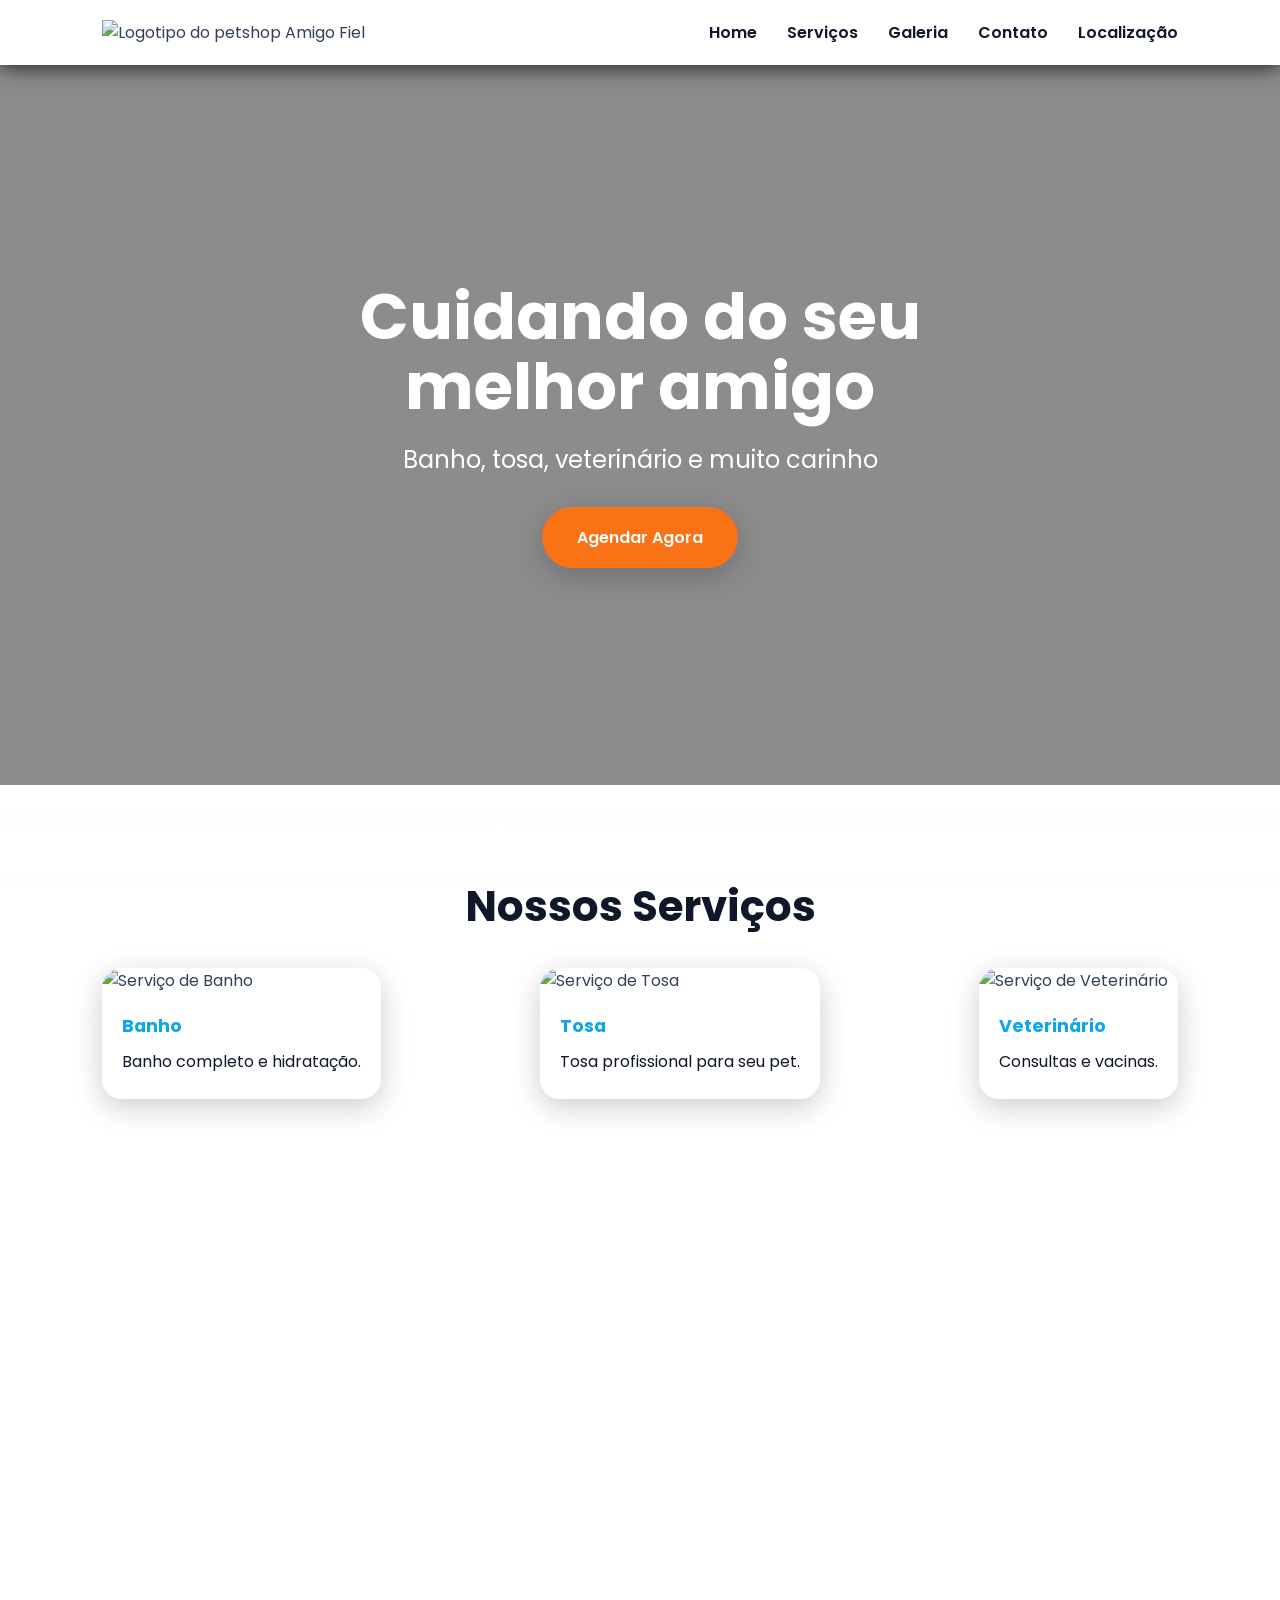
==== index.html @ 0061f2ec "atividade veterinário" ====
<!doctype html>
<html lang="pt-BR">
  <head>
    <meta charset="UTF-8" />
    <meta name="viewport" content="width=device-width, initial-scale=1.0" />
    <title>PetShop Amigo Fiel</title>

    <link rel="preconnect" href="https://fonts.googleapis.com" />
    <link rel="preconnect" href="https://fonts.gstatic.com" crossorigin />

    <link
      href="https://fonts.googleapis.com/css2?family=Poppins:wght@300;400;600;700&display=swap"
      rel="stylesheet"
    />

    <link rel="stylesheet" href="css/style.css" />
  </head>

  <body>
    <!-- HEADER -->
    <header>
      <div class="logo">
        <img src="img/logo-transparente.png" 
        alt="Logotipo do petshop Amigo Fiel"
        width="100"
        />
      </div>

      <button id="menu-btn">☰</button>

      <nav id="menu">
        <a href="#home">Home</a>
        <a href="#servicos">Serviços</a>
        <a href="#galeria">Galeria</a>
        <a href="#contato">Contato</a>
        <a href="#localizacao">Localização</a>
      </nav>

    </header>

    <!-- HERO -->
    <section id="home" class="hero">
      <div class="hero-content">
        <h1>Cuidando do seu melhor amigo</h1>
        <p>Banho, tosa, veterinário e muito carinho</p>
        <a href="#contato" class="btn">Agendar Agora</a>
      </div>
    </section>

    <!-- SERVIÇOS -->
    <section id="servicos" class="container">
      <h2>Nossos Serviços</h2>

      <div class="cards">
        <div class="card">
          <img src="img/banho.png" alt="Serviço de Banho"/>
          <h3>Banho</h3>
          <p>Banho completo e hidratação.</p>
        </div>
        
        <div class="card">
          <img src="img/tosa.png" alt="Serviço de Tosa"/>
          <h3>Tosa</h3>
          <p>Tosa profissional para seu pet.</p>
        </div>
        
        <div class="card">
          <img src="img/veterinario.png" alt="Serviço de Veterinário"/>
          <h3>Veterinário</h3>
          <p>Consultas e vacinas.</p>
        </div>
      </div>
    </section>

    <!-- GALERIA -->
    <section id="galeria" class="container"></section>

    <!-- CONTATO -->
    <section id="contato" class="container"></section>

    <!-- MAPA -->
    <section id="localizacao" class="container"></section>

    <!-- FOOTER -->
    <footer></footer>

    <script src="js/script.js"></script>
  </body>
</html>
---- css/style.css ----
:root {
  --primaria: #0ea5e9;
  --secundaria: #f97316;
  --escuro: #0f172a;
  --claro: #ffffff;
  --texto: #334155;
  --sombra: 0 8px 30px rgba(0, 0, 0, 0.2);
  --radius: 20px;
}

* {
  margin: 0;
  padding: 0;
  box-sizing: border-box;
  font-family: "Poppins", sans-serif;
}

body {
  color: var(--texto);
  background: linear-gradient(rgba(255, 255, 255, 0.85), rgba(255, 255, 255, 0.91)),
  url("../img/fundo.png");
  background-attachment: fixed;
  background-size: 500px
}

/* HEADER */
header{
  position: sticky;
  top: 0;
  z-index: 9999;

  display: flex;
  justify-content: space-between;
  align-items: center;
  padding: 20px 8%;
  background: rgba(255, 255, 255, 0.75);
  backdrop-filter: blur(20px);
  box-shadow: 0 2px 20px rgba(0, 0, 0, 0.8)
}
.logo{}

nav {
  display: flex;
  gap: 30px;
}

nav a{
  text-decoration: none;
  color: var(--escuro);
  font-weight: 600;
  transition: 0.3s;
}
nav a:hover{
   color: var(--secundaria);
}

#menu-btn{
  display: none;
  font-size: 34px;
  border: none;
  background: none;
  cursor: pointer;
  color: var(--primaria);
}

/* HERO */
.hero{
  min-height: 80dvh;
  background: linear-gradient(rgba(0, 0, 0, 0.45), rgba(0, 0, 0, 0.45)),
  url("../img/banner.png");
  background-size: cover;
  background-position: center;
  display: flex;
  align-items: center;
  justify-content: center;
  padding: 40px;
  color: var(--claro);
}

.hero-content {
  max-width: 800px;
  text-align: center;
}

.hero-content h1 {
  font-size: 64px;
  margin-bottom: 20px;
  line-height: 1.1;
}

.hero-content p {
  font-size: 24px;
  margin-bottom: 30px;
}

.btn{
  display: inline-block;
  background: var(--secundaria);
  padding: 18px 35px;
  border-radius: 50px;
  text-decoration: none;
  color: var(--claro);
  font-weight: 600;
  transition: 0.3s;
  box-shadow: var(--sombra);
}
.btn:hover {
  transform: scale(1.1);
}

/* CONTAINER */
.container{
  padding: 90px 8%;
}
.container h2{
  text-align: center;
  font-size: 42px;
  margin-bottom: 30px;
  color: var(--escuro);
}

/* CARDS */
.cards{
  display: flex;
  justify-content: space-between;
  flex-wrap:wrap;
  gap: 35px;
}

.card{
  background: rgba(255, 255, 255, 0.8);
  border-radius: var(--radius);
  box-shadow: var(--sombra);
  overflow: hidden;
  backdrop-filter: blur(20px);
  -webkit-backdrop-filter: blur(20px);
  transform: 0.4s;
}
.card:hover {
  transform: translateY(-12px);
}

.card img {
  width: 100%;
  height: 280px;
  object-fit: cover;
}

.card h3{
   padding: 20px 20px 10px;
   color: var(--primaria);
   font-size: 1.1rem;
}

.card p {
   padding: 0 20px 25px;
   color: var(--escuro);
}
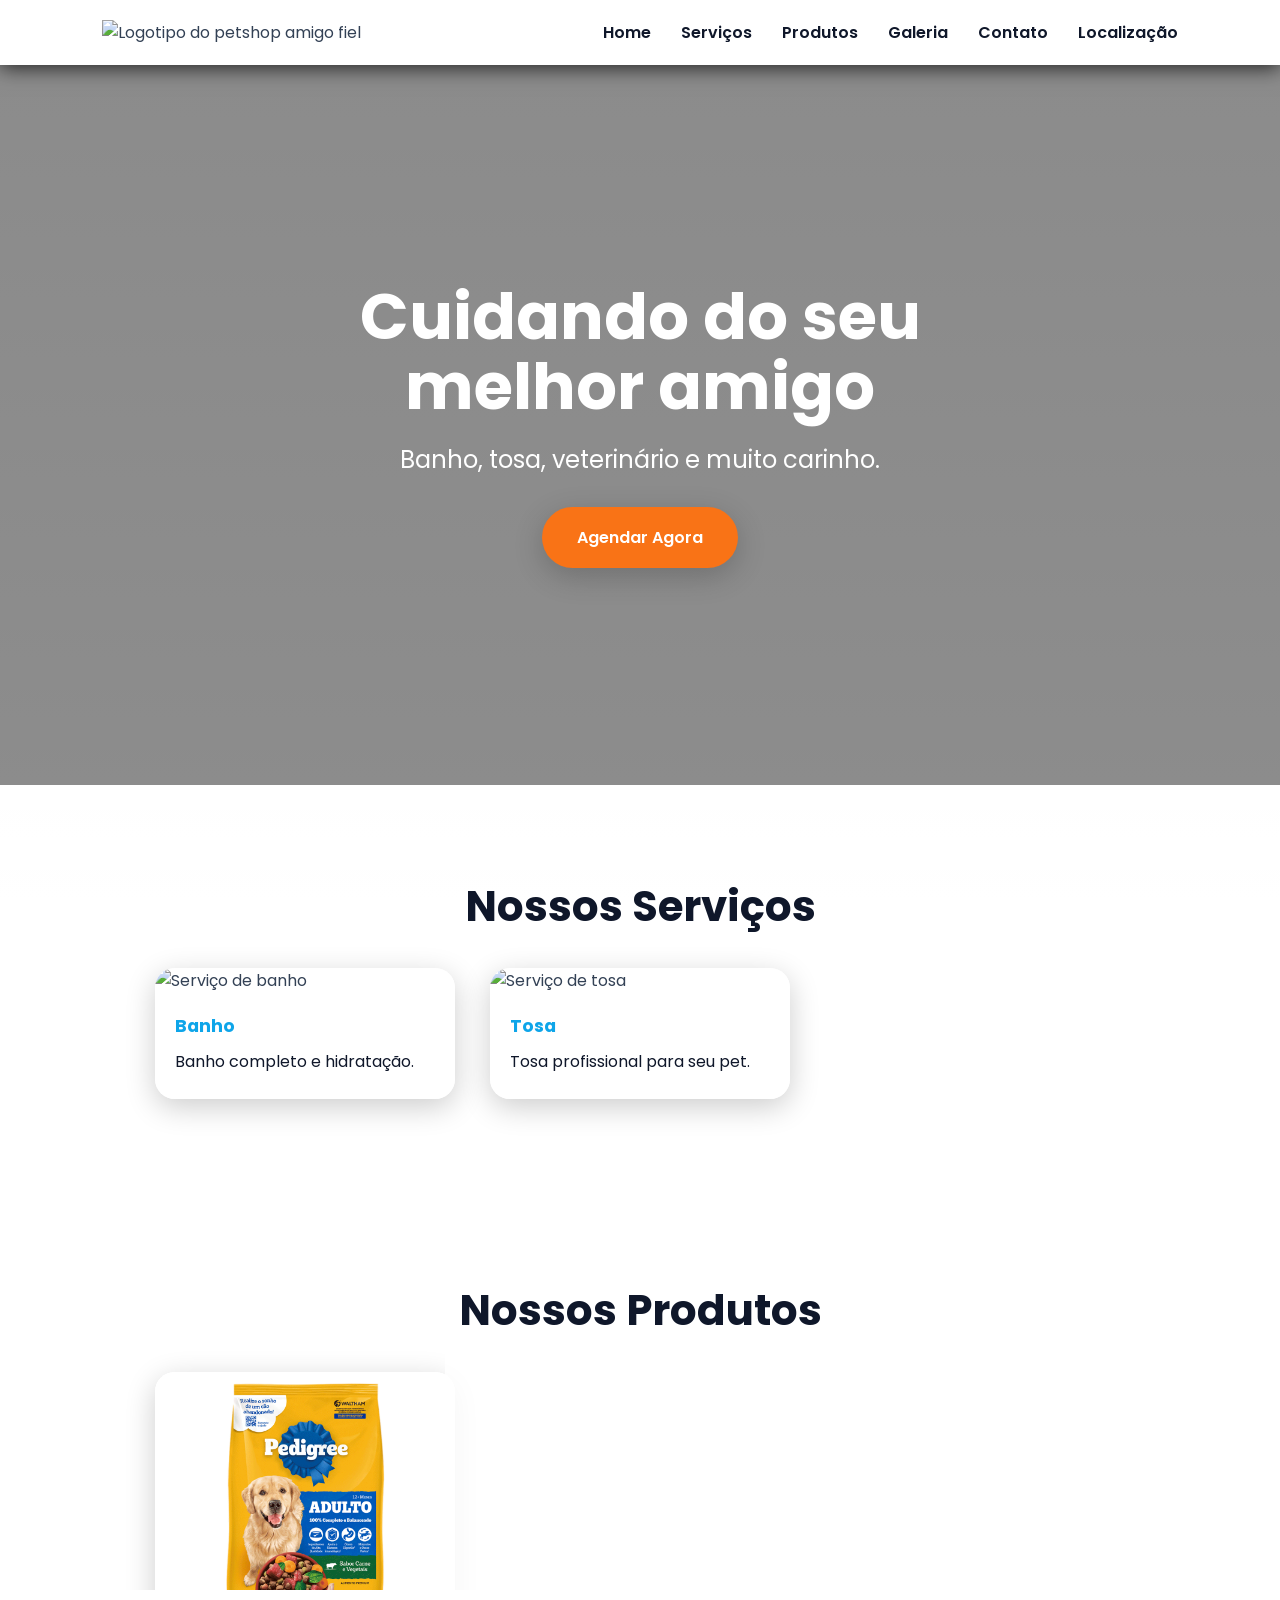
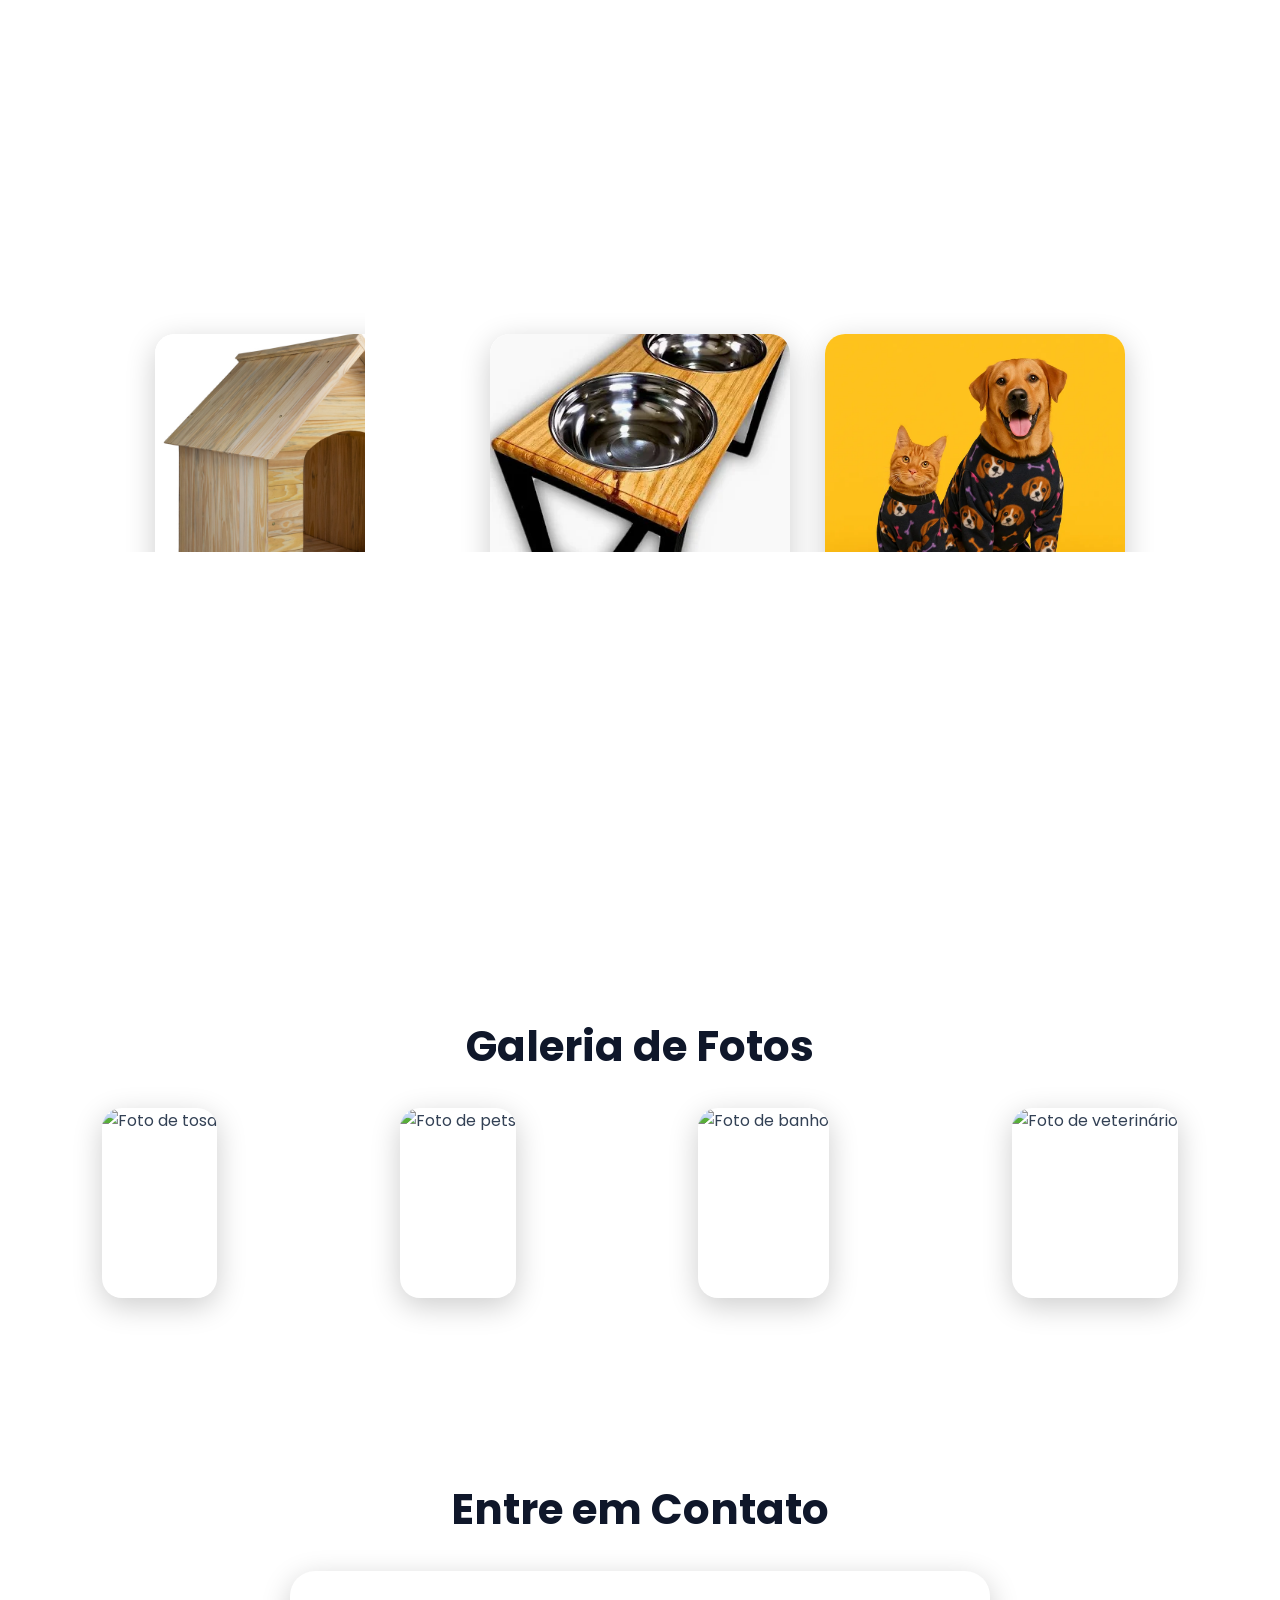
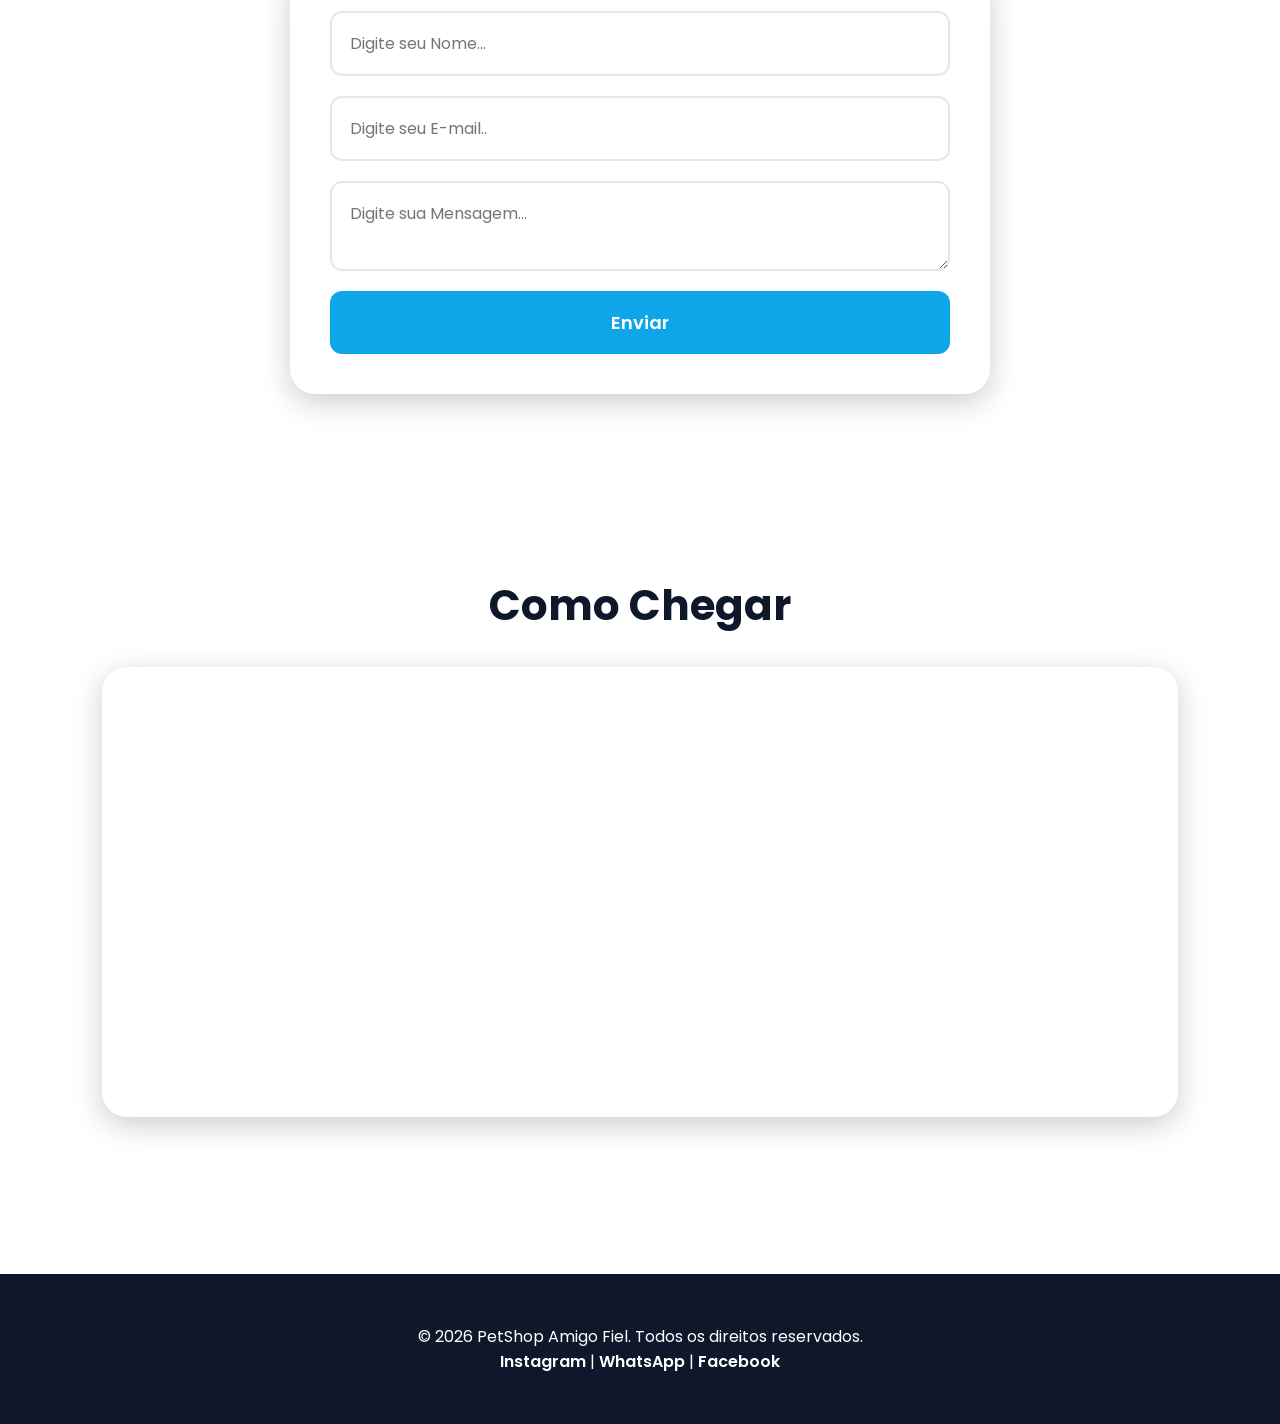
==== commit 72412356: "PetShop site" ====
--- a/index.html
+++ b/index.html
@@ -1,89 +1,171 @@
 <!doctype html>
 <html lang="pt-BR">
-  <head>
-    <meta charset="UTF-8" />
-    <meta name="viewport" content="width=device-width, initial-scale=1.0" />
-    <title>PetShop Amigo Fiel</title>
 
-    <link rel="preconnect" href="https://fonts.googleapis.com" />
-    <link rel="preconnect" href="https://fonts.gstatic.com" crossorigin />
+<head>
+  <meta charset="UTF-8" />
+  <meta name="viewport" content="width=device-width, initial-scale=1.0" />
+  <title>PetShop Amigo Fiel</title>
+  <link rel="preconnect" href="https://fonts.googleapis.com" />
+  <link rel="preconnect" href="https://fonts.gstatic.com" crossorigin />
+  <link href="https://fonts.googleapis.com/css2?family=Poppins:wght@300;400;600;700&display=swap" rel="stylesheet" />
+  <link rel="stylesheet" href="css/style.css" />
+</head>
 
-    <link
-      href="https://fonts.googleapis.com/css2?family=Poppins:wght@300;400;600;700&display=swap"
-      rel="stylesheet"
-    />
+<body>
+  <!-- HEADER -->
+  <header>
+    <div class="logo">
+      <img src="img/logo-transparente.png" alt="Logotipo do petshop amigo fiel" width="100" />
+    </div>
 
-    <link rel="stylesheet" href="css/style.css" />
-  </head>
+    <button id="menu-btn">☰</button>
 
-  <body>
-    <!-- HEADER -->
-    <header>
-      <div class="logo">
-        <img src="img/logo-transparente.png" 
-        alt="Logotipo do petshop Amigo Fiel"
-        width="100"
-        />
+    <nav id="menu">
+      <a href="#home">Home</a>
+      <a href="#servicos">Serviços</a>
+      <a href="#produtos">Produtos</a>
+      <a href="#galeria">Galeria</a>
+      <a href="#contato">Contato</a>
+      <a href="#localizacao">Localização</a>
+    </nav>
+  </header>
+
+  <!-- HERO -->
+  <section id="home" class="hero">
+    <div class="hero-content">
+      <h1>Cuidando do seu melhor amigo</h1>
+      <p>Banho, tosa, veterinário e muito carinho.</p>
+      <a href="#contato" class="btn">Agendar Agora</a>
+    </div>
+  </section>
+
+  <!-- SERVIÇOS -->
+  <section id="servicos" class="container">
+    <h2>Nossos Serviços</h2>
+    <div class="cards">
+      <div class="card">
+        <img src="img/banho.png" alt="Serviço de banho" />
+        <h3>Banho</h3>
+        <p>Banho completo e hidratação.</p>
       </div>
 
-      <button id="menu-btn">☰</button>
+      <div class="card">
+        <img src="img/tosa.png" alt="Serviço de tosa" />
+        <h3>Tosa</h3>
+        <p>Tosa profissional para seu pet.</p>
+      </div>
 
-      <nav id="menu">
-        <a href="#home">Home</a>
-        <a href="#servicos">Serviços</a>
-        <a href="#galeria">Galeria</a>
-        <a href="#contato">Contato</a>
-        <a href="#localizacao">Localização</a>
-      </nav>
+      <div class="card">
+        <img src="img/veterinario.png" alt="Serviço de Veterinário" />
+        <h3>Veterinário</h3>
+        <p>Consultas e vacinas.</p>
+      </div>
+    </div>
+  </section>
 
-    </header>
 
-    <!-- HERO -->
-    <section id="home" class="hero">
-      <div class="hero-content">
-        <h1>Cuidando do seu melhor amigo</h1>
-        <p>Banho, tosa, veterinário e muito carinho</p>
-        <a href="#contato" class="btn">Agendar Agora</a>
+  <section id="produtos" class="container">
+    <h2>Nossos Produtos</h2>
+    <class class="cards">
+      <div class="card">
+        <img src="img/Racao-Pedigree-Caes-Adultos-Racas-Medias-e-Grandes-Carne-e-Vegetais-20kg-1.png" alt="Ração para cachorro">
+        <h3>Ração Pedigree Nutrição Essencial</h3>
+        <p>Ração nutritiva para cães.</p>
+        <span class="preco">R$ 255,92</span>
+        <button>Comprar</button>
       </div>
-    </section>
 
-    <!-- SERVIÇOS -->
-    <section id="servicos" class="container">
-      <h2>Nossos Serviços</h2>
+      <div class="card">
+        <img src="img/brinquedo-mordedor-com-bola-para-cachorro-434117.jpg" alt="Brinquedos para seu pet.">
+        <h3>Brinquedo mordedor para cachorro</h3>
+        <p>Brinquedos especiais para seu pet!</p>
+        <span class="preco">R$ 30,90</span>
+        <button>Comprar</button>
+      </div>
 
-      <div class="cards">
+      <div class="card">
+        <img src="img/guia_peitoral_coleira_pet_cachorro_medio_grande_porte_cactus_9534_1_c7e09f3e8864a1175fc03b23cbe12e77.webp" alt="Coleira para seu pet.">
+        <h3>Guia peitoral para cachorro</h3>
+        <p>Guia ajustável e confortável para seu pet</p>
+        <span class="preco">R$ 59,90</span>
+        <button>Comprar</button>
+      </div>
+      
         <div class="card">
-          <img src="img/banho.png" alt="Serviço de Banho"/>
-          <h3>Banho</h3>
-          <p>Banho completo e hidratação.</p>
-        </div>
-        
-        <div class="card">
-          <img src="img/tosa.png" alt="Serviço de Tosa"/>
-          <h3>Tosa</h3>
-          <p>Tosa profissional para seu pet.</p>
-        </div>
-        
-        <div class="card">
-          <img src="img/veterinario.png" alt="Serviço de Veterinário"/>
-          <h3>Veterinário</h3>
-          <p>Consultas e vacinas.</p>
-        </div>
+        <img src="img/casinha dog.jpg" alt="Casinha para seu pet.">
+        <h3>Casinha de cachorro </h3>
+        <p>Casa de madeira</p>
+        <span class="preco">R$ 79,19</span>
+        <button>Comprar</button>
       </div>
-    </section>
 
-    <!-- GALERIA -->
-    <section id="galeria" class="container"></section>
+       <div class="card">
+        <img src="img/pote para dog.webp" alt="Pote para seu pet.">
+        <h3>Pote para seu pet</h3>
+        <p>Pote ração e água</p>
+        <span class="preco">R$ 50,19</span>
+        <button>Comprar</button>
+      </div>
 
-    <!-- CONTATO -->
-    <section id="contato" class="container"></section>
+      <div class="card">
+        <img src="img/RoupaPet.webp" alt="Roupa para seu pet.">
+        <h3>Roupas para seu pet</h3>
+        <p>Roupas quentes e confortáveis para seu pet</p>
+        <span class="preco">R$ 15,00</span>
+        <button>Comprar</button>
+      </div>
+    </div>
+  </section>
 
-    <!-- MAPA -->
-    <section id="localizacao" class="container"></section>
 
-    <!-- FOOTER -->
-    <footer></footer>
 
-    <script src="js/script.js"></script>
-  </body>
+
+  <!-- GALERIA -->
+  <section id="galeria" class="container">
+    <h2>Galeria de Fotos</h2>
+    <div class="galeria">
+      <img src="img/tosa.png" alt="Foto de tosa" />
+      <img src="img/pets.png" alt="Foto de pets" />
+      <img src="img/banho.png" alt="Foto de banho" />
+      <img src="img/veterinario.png" alt="Foto de veterinário" />
+    </div>
+  </section>
+
+  <!-- CONTATO -->
+  <section id="contato" class="container">
+    <h2>Entre em Contato</h2>
+    <form id="formContato">
+      <input type="text" placeholder="Digite seu Nome..." id="nome" name="nome" />
+
+      <input type="email" placeholder="Digite seu E-mail.." id="email" name="email" />
+
+      <textarea placeholder="Digite sua Mensagem..." id="mensagem" name="mensagem"></textarea>
+
+      <button type="submit">Enviar</button>
+    </form>
+  </section>
+
+  <!-- MAPA -->
+  <section id="localizacao" class="container">
+    <h2>Como Chegar</h2>
+    <iframe
+      src="https://www.google.com/maps/embed?pb=!1m18!1m12!1m3!1d3690.98295450144!2d-49.06625429999999!3d-22.3164844!2m3!1f0!2f0!3f0!3m2!1i1024!2i768!4f13.1!3m3!1m2!1s0x94bf67bbfcb4e327%3A0x5eb0062385684add!2sBoulevard%20Shopping%20Bauru!5e0!3m2!1spt-BR!2sbr!4v1778679534483!5m2!1spt-BR!2sbr"
+      width="600" height="450" style="border:0;" allowfullscreen="" loading="lazy"
+      referrerpolicy="no-referrer-when-downgrade"></iframe>
+  </section>
+
+  <!-- FOOTER -->
+  <footer>
+    <p>&copy; 2026 PetShop Amigo Fiel. Todos os direitos reservados.</p>
+    <a href="https://www.instagram.com/associacao_amigofiel?igsh=cG5jbTd5NXl4Nmlk" target="_blank">Instagram</a> |
+
+    <a href="https://api.whatsapp.com/send/?phone=551930299027&text=Oi,%20cheguei%20at%C3%A9%20voc%C3%AAs%20pelo%20site%20e%20gostaria%20de%20falar%20com%20um%20Veterin%C3%A1rio!"
+      target="_blank">WhatsApp</a> |
+
+    <a href="https://www.facebook.com/groups/131672970865147/?ref=share" target="_blank">Facebook</a>
+  </footer>
+
+  <script src="js/script.js"></script>
+</body>
+
 </html>
--- a/css/style.css
+++ b/css/style.css
@@ -122,12 +122,13 @@
 /* CARDS */
 .cards{
   display: flex;
-  justify-content: space-between;
+  justify-content: center;
   flex-wrap:wrap;
   gap: 35px;
 }
 
 .card{
+  width: 300px;
   background: rgba(255, 255, 255, 0.8);
   border-radius: var(--radius);
   box-shadow: var(--sombra);
@@ -155,4 +156,145 @@
 .card p {
    padding: 0 20px 25px;
    color: var(--escuro);
-}+}
+
+.galeria{
+  display: flex;
+  justify-content: space-between;
+  flex-wrap: wrap;
+  gap: 16px;
+}
+
+.galeria img{
+   height: 190px;
+   object-fit: cover;
+   border-radius: var(--radius);
+   box-shadow: var(--sombra);
+   transition: 0.4s;
+}
+
+.galeria img:hover{
+  transform: scale(1.05);
+}
+
+form{
+   max-width: 700px;
+   margin: auto;
+   background: var(--claro);
+   padding: 40px;
+   border-radius: 25px;
+   box-shadow: var(--sombra);
+   display: flex;
+   flex-direction: column;
+   gap: 20px;
+}
+
+input,textarea{
+   padding: 18px;
+   border: 2px solid #e2e8f0;
+   border-radius: 12px;
+   font-size: 16px;
+}
+
+input:focus,
+ textarea:focus{
+   outline: none;
+   border-color: var(--primaria);
+}
+
+button{
+  padding: 18px;
+  background: var(--primaria);
+  color: var(--claro);
+  border: none;
+  border-radius: 12px;
+  font-size: 18px;
+  font-weight: 600;
+  cursor: pointer;
+  transition: 0.4s;
+}
+
+button:hover{
+   background: #026fa6;
+}
+
+footer{
+  background: var(--escuro);
+  color: var(--claro);
+  text-align: center;
+  padding: 50px 20px;
+  margin-top: 60px;
+}
+
+iframe{
+   width: 100%;
+   height: 450px;
+   border: none;
+   border-radius: 25px;
+   box-shadow: var(--sombra);
+}
+
+@media (max-width: 768px){
+  #menu-btn {
+  display: block;
+ }
+ nav{
+  display: none;
+  position: absolute;
+  top: 85px;
+  right: 20px;
+  flex-direction: column;
+  background: var(--claro);
+  padding: 25px;
+  border-radius: 20px;
+  box-shadow: var(--sombra);
+ }
+nav.ativo{
+   display:flex;
+ }
+ .hero h1{
+  font-size: 38px;
+ }
+ .hero p{
+  font-size: 18px;
+ }
+ h2{
+ font-size: 24px;
+ }
+ .galeria{
+   grid-template-columns: 1fr;
+   justify-content: center;
+ } 
+};
+
+/*Tablet*/
+@media (min-width: 768px) and (max-width: 1200px){
+}
+
+footer a {
+  color: var(--claro);
+  text-decoration: none;
+  font-weight: 600;
+  transition: 0.3s;
+}
+
+footer a:hover {
+  color: var(--secundaria);
+}
+
+* produtos */
+.preco {
+  display: block;
+  padding: 0 20px;
+  margin-bottom: 20px;
+  color: var(--secundaria);
+
+  font-size: 22px;
+  font-weight: 700;
+}
+
+.card button {
+  margin: 0 20px 20px;
+  text-align: center;
+}
+
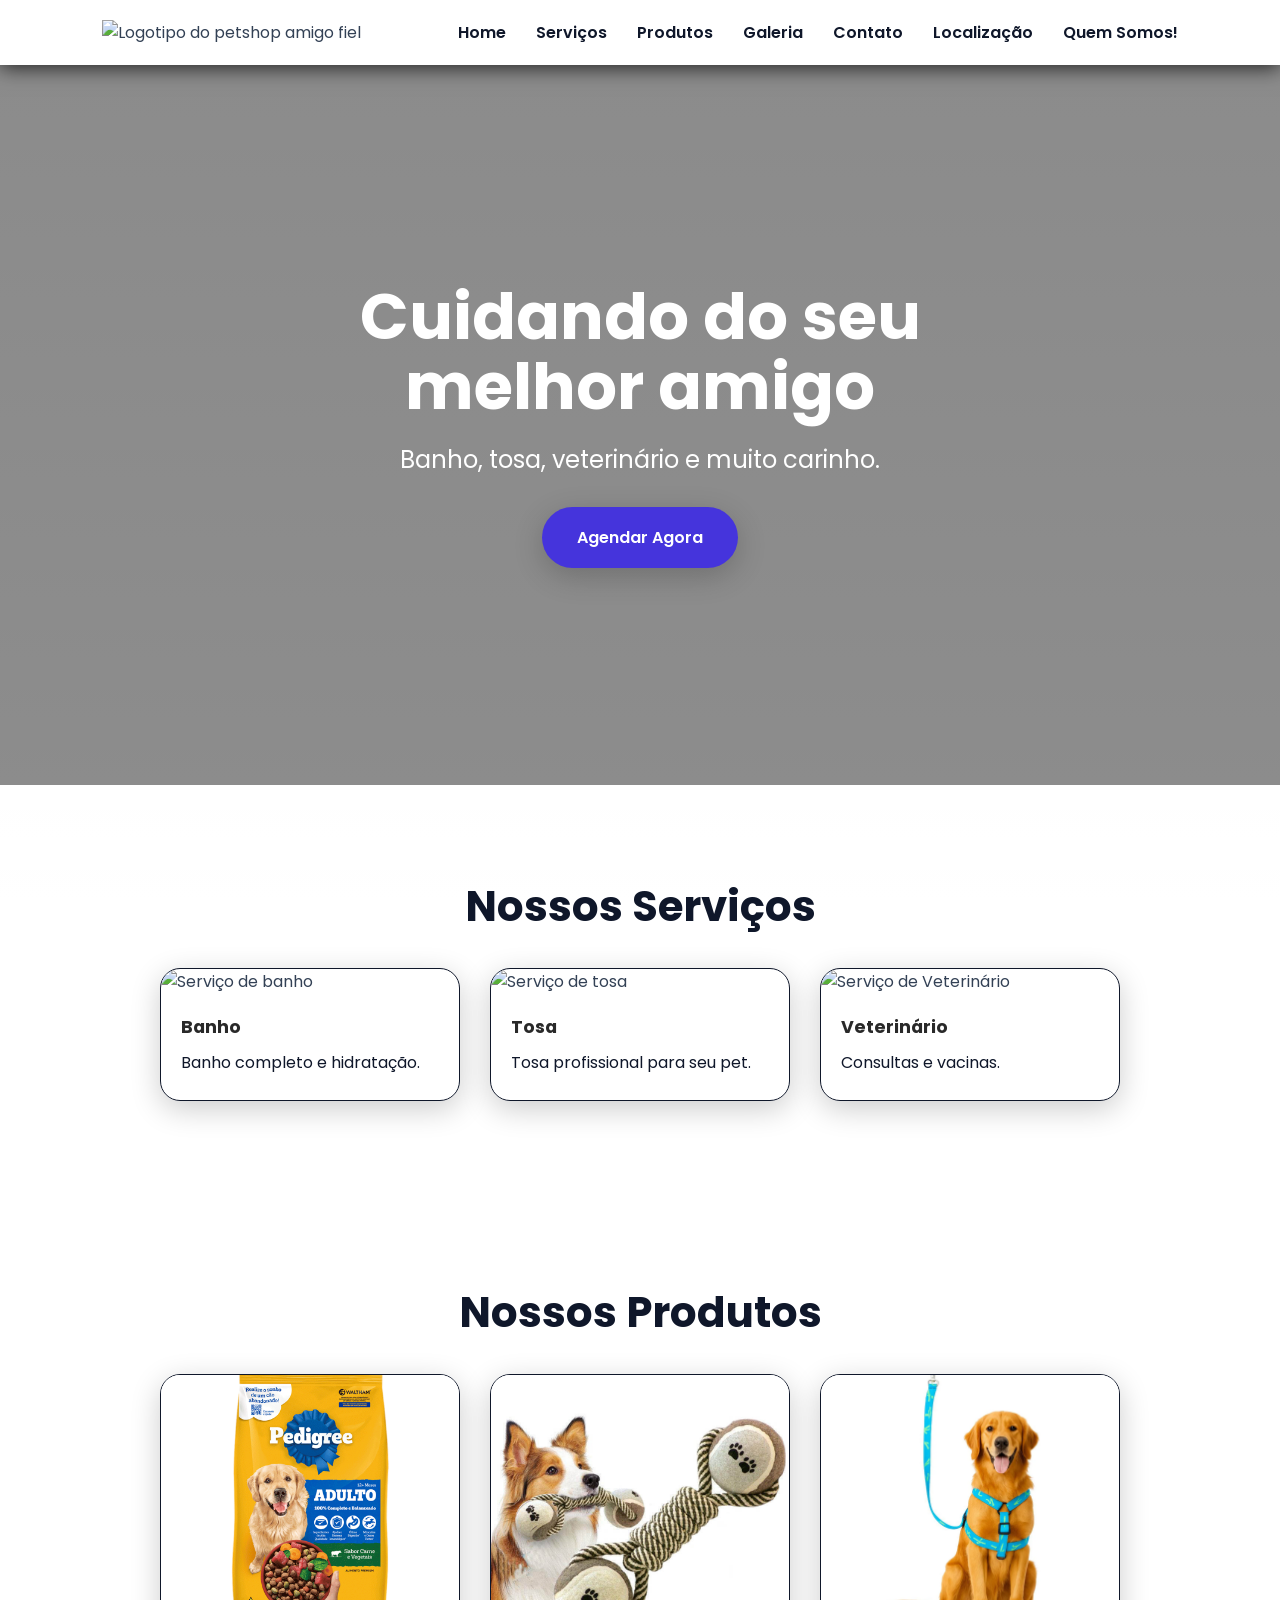
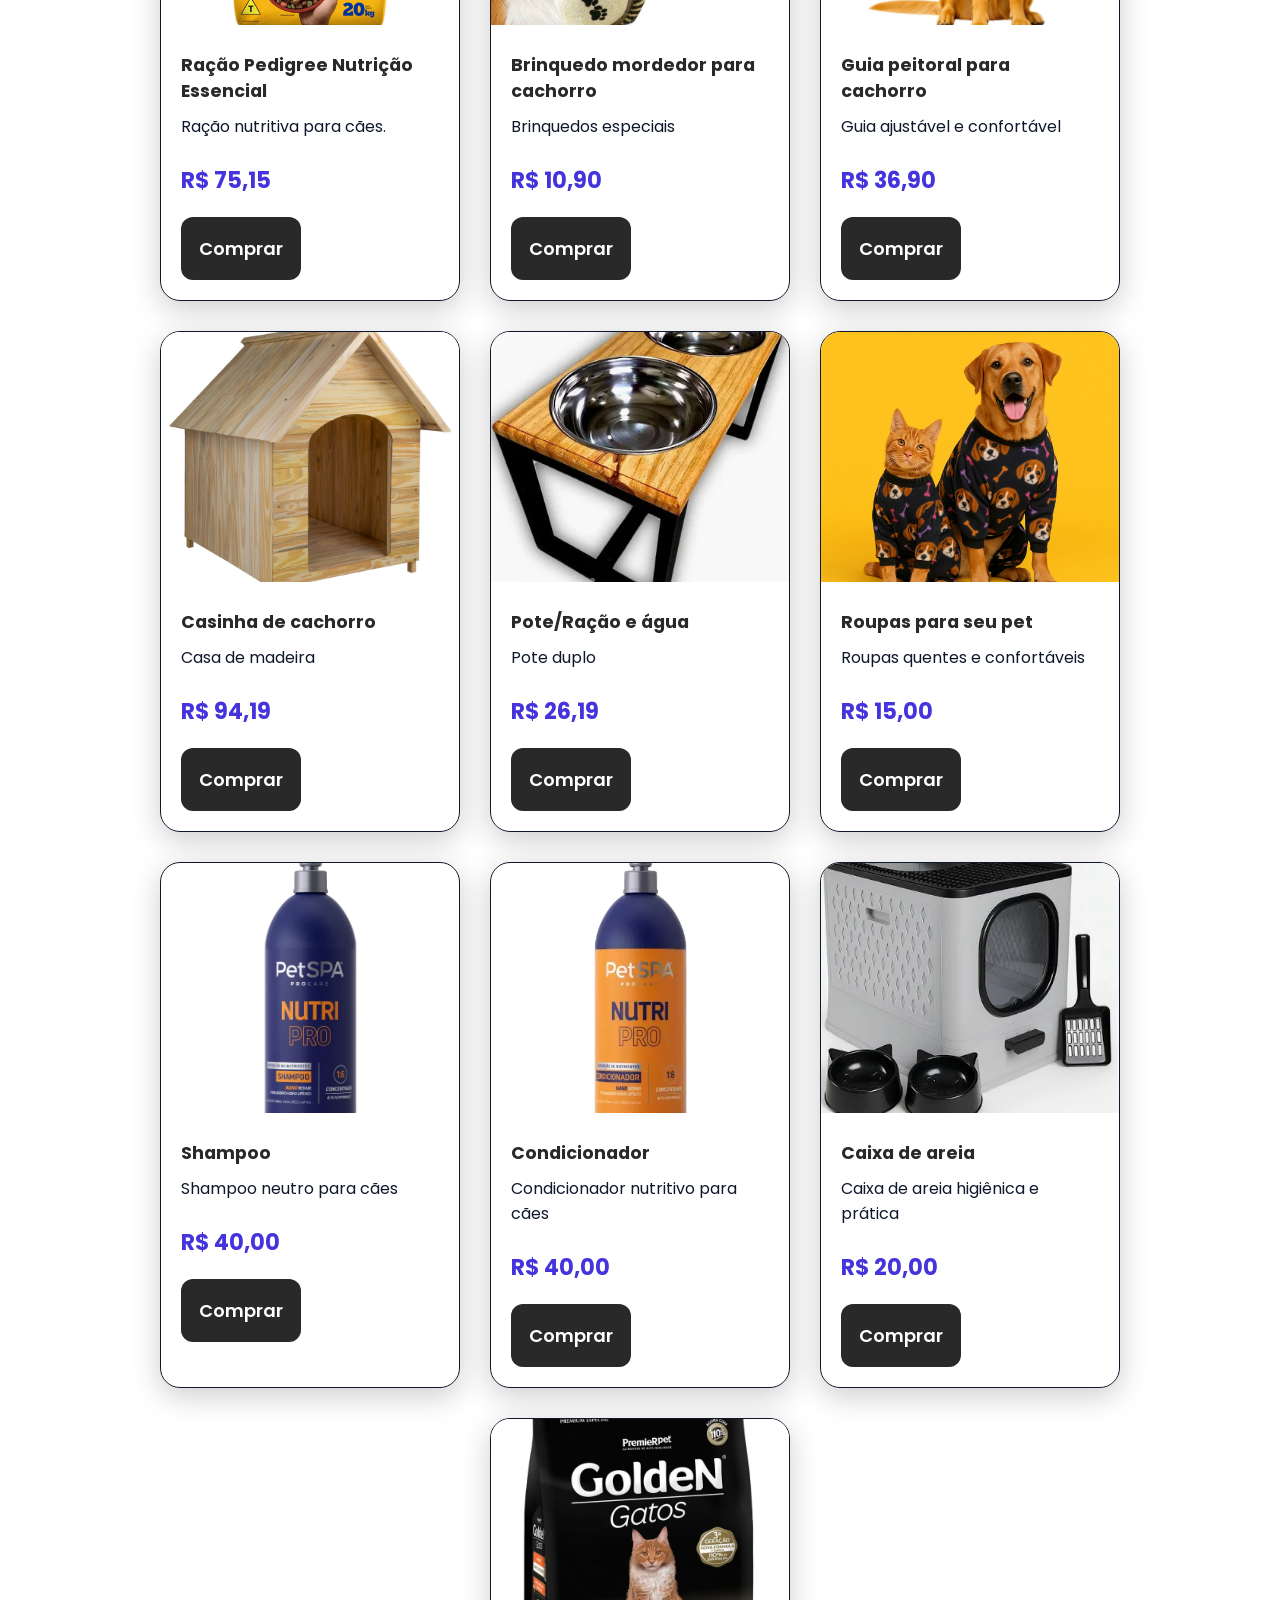
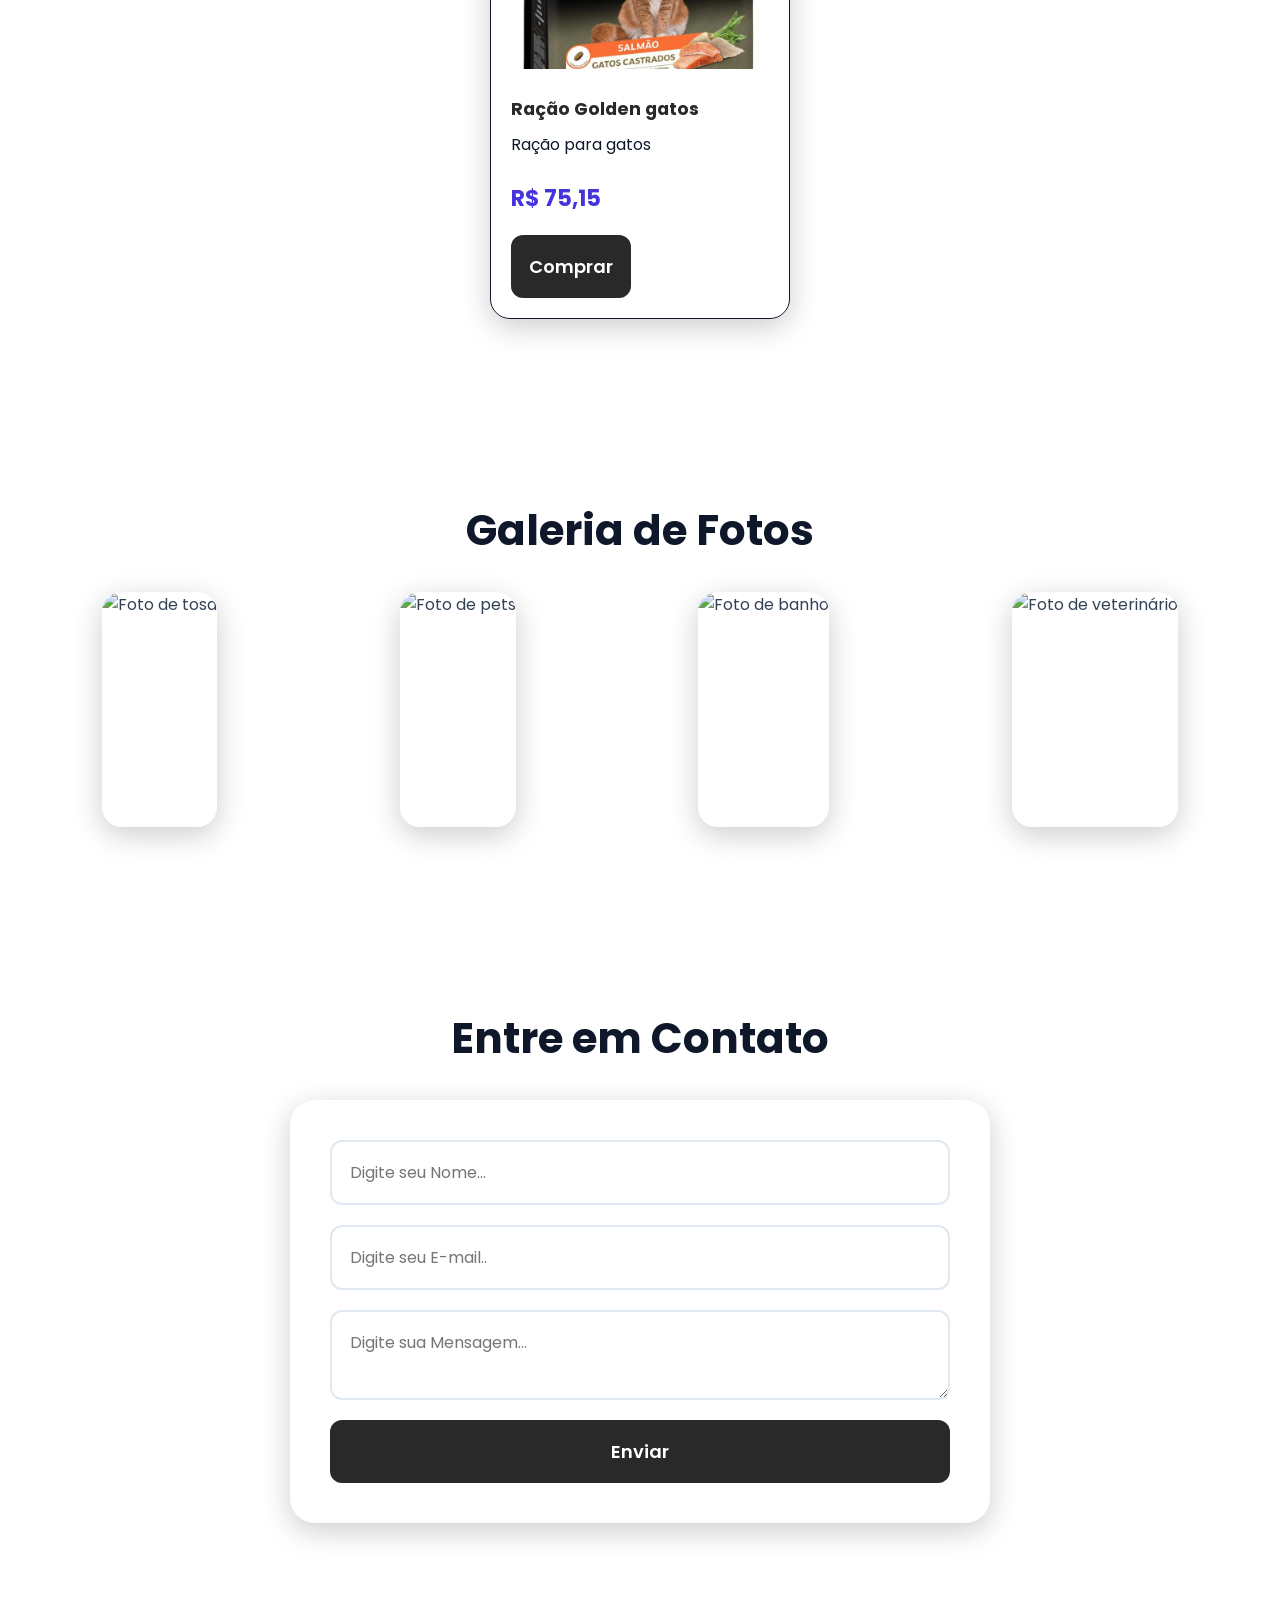
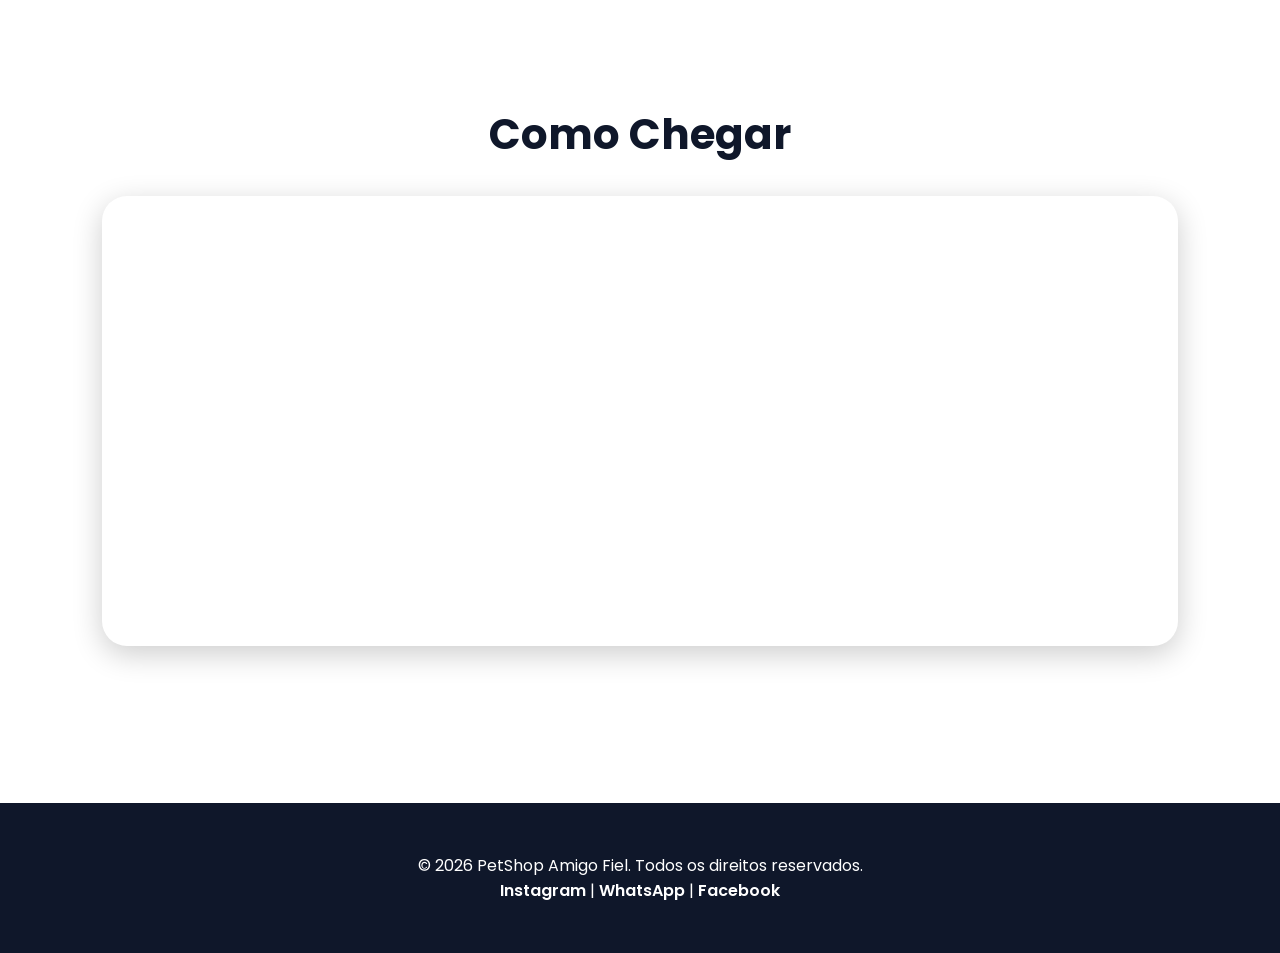
==== commit fa9bdcfd: "Fizemos o README.md" ====
--- a/index.html
+++ b/index.html
@@ -27,6 +27,7 @@
       <a href="#galeria">Galeria</a>
       <a href="#contato">Contato</a>
       <a href="#localizacao">Localização</a>
+      <a href="sobre.html">Quem Somos!</a>
     </nav>
   </header>
 
@@ -71,23 +72,23 @@
         <img src="img/Racao-Pedigree-Caes-Adultos-Racas-Medias-e-Grandes-Carne-e-Vegetais-20kg-1.png" alt="Ração para cachorro">
         <h3>Ração Pedigree Nutrição Essencial</h3>
         <p>Ração nutritiva para cães.</p>
-        <span class="preco">R$ 255,92</span>
+        <span class="preco">R$ 75,15</span>
         <button>Comprar</button>
       </div>
 
       <div class="card">
         <img src="img/brinquedo-mordedor-com-bola-para-cachorro-434117.jpg" alt="Brinquedos para seu pet.">
         <h3>Brinquedo mordedor para cachorro</h3>
-        <p>Brinquedos especiais para seu pet!</p>
-        <span class="preco">R$ 30,90</span>
+        <p>Brinquedos especiais</p>
+        <span class="preco">R$ 10,90</span>
         <button>Comprar</button>
       </div>
 
       <div class="card">
         <img src="img/guia_peitoral_coleira_pet_cachorro_medio_grande_porte_cactus_9534_1_c7e09f3e8864a1175fc03b23cbe12e77.webp" alt="Coleira para seu pet.">
         <h3>Guia peitoral para cachorro</h3>
-        <p>Guia ajustável e confortável para seu pet</p>
-        <span class="preco">R$ 59,90</span>
+        <p>Guia ajustável e confortável</p>
+        <span class="preco">R$ 36,90</span>
         <button>Comprar</button>
       </div>
       
@@ -95,23 +96,55 @@
         <img src="img/casinha dog.jpg" alt="Casinha para seu pet.">
         <h3>Casinha de cachorro </h3>
         <p>Casa de madeira</p>
-        <span class="preco">R$ 79,19</span>
+        <span class="preco">R$ 94,19</span>
         <button>Comprar</button>
       </div>
 
        <div class="card">
         <img src="img/pote para dog.webp" alt="Pote para seu pet.">
-        <h3>Pote para seu pet</h3>
-        <p>Pote ração e água</p>
-        <span class="preco">R$ 50,19</span>
+        <h3>Pote/Ração e água</h3>
+        <p>Pote duplo</p>
+        <span class="preco">R$ 26,19</span>
         <button>Comprar</button>
       </div>
 
       <div class="card">
         <img src="img/RoupaPet.webp" alt="Roupa para seu pet.">
         <h3>Roupas para seu pet</h3>
-        <p>Roupas quentes e confortáveis para seu pet</p>
+        <p>Roupas quentes e confortáveis </p>
         <span class="preco">R$ 15,00</span>
+        <button>Comprar</button>
+      </div>
+
+       <div class="card">
+        <img src="img/shampoo_pet_nutricao_e_hidratacao_petspa_nutri_pro_1l_banho_e_tosa_1_6_17_1_1b10cf5ae995cc234bdacd980bc818e9.webp" alt="Shampoo para seu pet.">
+        <h3>Shampoo</h3>
+        <p>Shampoo neutro para cães</p>
+        <span class="preco">R$ 40,00</span>
+        <button>Comprar</button>
+      </div>
+
+       <div class="card">
+        <img src="img/condicionador_nutricao_e_hidratacao_pet_petspa_nutri_pro_1l_banho_e_tosa_1_6_20_1_1d317764b5a13299466fb30514afd09e-3e4ba799546eea397117231226163085-480-0.webp" alt="Condicionador para seu pet.">
+        <h3>Condicionador </h3>
+        <p>Condicionador nutritivo para cães</p>
+        <span class="preco">R$ 40,00</span>
+        <button>Comprar</button>
+      </div>
+
+       <div class="card">
+        <img src="img/Caixa de areia.webp" alt="Caixa de areia.">
+        <h3>Caixa de areia </h3>
+        <p>Caixa de areia higiênica e prática </p>
+        <span class="preco">R$ 20,00</span>
+        <button>Comprar</button>
+      </div>
+
+       <div class="card">
+        <img src="img/racao_golden_premium_especial_gatos_adultos_castrados_salmao_443_1_20200626163825.webp" alt="Ração para seu pet.">
+        <h3>Ração Golden gatos</h3>
+        <p>Ração para gatos</p>
+        <span class="preco">R$ 75,15</span>
         <button>Comprar</button>
       </div>
     </div>
--- a/css/style.css
+++ b/css/style.css
@@ -1,6 +1,6 @@
 :root {
-  --primaria: #0ea5e9;
-  --secundaria: #f97316;
+  --primaria: #292929;
+  --secundaria: #4534dc;
   --escuro: #0f172a;
   --claro: #ffffff;
   --texto: #334155;
@@ -15,46 +15,54 @@
   font-family: "Poppins", sans-serif;
 }
 
+html {
+  scroll-behavior: smooth;
+}
+
 body {
   color: var(--texto);
-  background: linear-gradient(rgba(255, 255, 255, 0.85), rgba(255, 255, 255, 0.91)),
-  url("../img/fundo.png");
+  background:
+    linear-gradient(rgba(255, 255, 255, 0.85), rgba(255, 255, 255, 0.91)),
+    url("../img/fundo.png");
+
   background-attachment: fixed;
-  background-size: 500px
+  background-size: 500px;
 }
 
 /* HEADER */
-header{
+header {
   position: sticky;
   top: 0;
   z-index: 9999;
-
   display: flex;
   justify-content: space-between;
   align-items: center;
   padding: 20px 8%;
   background: rgba(255, 255, 255, 0.75);
   backdrop-filter: blur(20px);
-  box-shadow: 0 2px 20px rgba(0, 0, 0, 0.8)
-}
-.logo{}
+  -webkit-backdrop-filter: blur(20px);
+  box-shadow: 0 2px 20px rgba(0, 0, 0, 0.8);
+}
+.logo {
+}
 
 nav {
   display: flex;
   gap: 30px;
 }
 
-nav a{
+nav a {
   text-decoration: none;
   color: var(--escuro);
   font-weight: 600;
   transition: 0.3s;
 }
-nav a:hover{
-   color: var(--secundaria);
-}
-
-#menu-btn{
+
+nav a:hover {
+  color: var(--secundaria);
+}
+
+#menu-btn {
   display: none;
   font-size: 34px;
   border: none;
@@ -64,10 +72,11 @@
 }
 
 /* HERO */
-.hero{
+.hero {
   min-height: 80dvh;
-  background: linear-gradient(rgba(0, 0, 0, 0.45), rgba(0, 0, 0, 0.45)),
-  url("../img/banner.png");
+  background:
+    linear-gradient(rgba(0, 0, 0, 0.45), rgba(0, 0, 0, 0.45)),
+    url("../img/banner.png");
   background-size: cover;
   background-position: center;
   display: flex;
@@ -81,19 +90,16 @@
   max-width: 800px;
   text-align: center;
 }
-
 .hero-content h1 {
   font-size: 64px;
   margin-bottom: 20px;
   line-height: 1.1;
 }
-
 .hero-content p {
   font-size: 24px;
   margin-bottom: 30px;
 }
-
-.btn{
+.btn {
   display: inline-block;
   background: var(--secundaria);
   padding: 18px 35px;
@@ -109,10 +115,10 @@
 }
 
 /* CONTAINER */
-.container{
+.container {
   padding: 90px 8%;
 }
-.container h2{
+.container h2 {
   text-align: center;
   font-size: 42px;
   margin-bottom: 30px;
@@ -120,14 +126,14 @@
 }
 
 /* CARDS */
-.cards{
+.cards {
   display: flex;
   justify-content: center;
-  flex-wrap:wrap;
-  gap: 35px;
-}
-
-.card{
+  flex-wrap: wrap;
+  gap: 30px;
+}
+
+.card {
   width: 300px;
   background: rgba(255, 255, 255, 0.8);
   border-radius: var(--radius);
@@ -136,73 +142,72 @@
   backdrop-filter: blur(20px);
   -webkit-backdrop-filter: blur(20px);
   transform: 0.4s;
+  border: 0.5px solid var(--escuro);
 }
 .card:hover {
   transform: translateY(-12px);
 }
-
 .card img {
   width: 100%;
-  height: 280px;
+  height: 250px;
   object-fit: cover;
 }
-
-.card h3{
-   padding: 20px 20px 10px;
-   color: var(--primaria);
-   font-size: 1.1rem;
-}
-
+.card h3 {
+  padding: 20px 20px 10px;
+  color: var(--primaria);
+  font-size: 1.1rem;
+}
 .card p {
-   padding: 0 20px 25px;
-   color: var(--escuro);
-}
-
-.galeria{
+  padding: 0 20px 25px;
+  color: var(--escuro);
+}
+
+/* GALERIA */
+.galeria {
   display: flex;
   justify-content: space-between;
   flex-wrap: wrap;
   gap: 16px;
 }
 
-.galeria img{
-   height: 190px;
-   object-fit: cover;
-   border-radius: var(--radius);
-   box-shadow: var(--sombra);
-   transition: 0.4s;
-}
-
-.galeria img:hover{
+.galeria img {
+  height: 235px;
+  object-fit: cover;
+  border-radius: var(--radius);
+  box-shadow: var(--sombra);
+  transition: 0.4s;
+}
+.galeria img:hover {
   transform: scale(1.05);
 }
-
-form{
-   max-width: 700px;
-   margin: auto;
-   background: var(--claro);
-   padding: 40px;
-   border-radius: 25px;
-   box-shadow: var(--sombra);
-   display: flex;
-   flex-direction: column;
-   gap: 20px;
-}
-
-input,textarea{
-   padding: 18px;
-   border: 2px solid #e2e8f0;
-   border-radius: 12px;
-   font-size: 16px;
+/* FORM */
+form {
+  max-width: 700px;
+  margin: auto;
+  background: var(--claro);
+  padding: 40px;
+  border-radius: 25px;
+  box-shadow: var(--sombra);
+  display: flex;
+  flex-direction: column;
+  gap: 20px;
+}
+
+input,
+textarea {
+  padding: 18px;
+  border: 2px solid #e2e8f0;
+  border-radius: 12px;
+  font-size: 16px;
 }
 
 input:focus,
- textarea:focus{
-   outline: none;
-   border-color: var(--primaria);
-}
-
-button{
+textarea:focus {
+  outline: none;
+  border-color: var(--primaria);
+}
+
+button {
   padding: 18px;
   background: var(--primaria);
   color: var(--claro);
@@ -214,11 +219,11 @@
   transition: 0.4s;
 }
 
-button:hover{
-   background: #026fa6;
-}
-
-footer{
+button:hover {
+  background: #3c43c4;
+}
+/* RODAPE */
+footer {
   background: var(--escuro);
   color: var(--claro);
   text-align: center;
@@ -226,49 +231,51 @@
   margin-top: 60px;
 }
 
-iframe{
-   width: 100%;
-   height: 450px;
-   border: none;
-   border-radius: 25px;
-   box-shadow: var(--sombra);
-}
-
-@media (max-width: 768px){
+/* MAPA */
+iframe {
+  width: 100%;
+  height: 450px;
+  border: none;
+  border-radius: 25px;
+  box-shadow: var(--sombra);
+}
+
+/* RESPONSIVIDADE - MOBILE */
+@media (max-width: 768px) {
   #menu-btn {
-  display: block;
- }
- nav{
-  display: none;
-  position: absolute;
-  top: 85px;
-  right: 20px;
-  flex-direction: column;
-  background: var(--claro);
-  padding: 25px;
-  border-radius: 20px;
-  box-shadow: var(--sombra);
- }
-nav.ativo{
-   display:flex;
- }
- .hero h1{
-  font-size: 38px;
- }
- .hero p{
-  font-size: 18px;
- }
- h2{
- font-size: 24px;
- }
- .galeria{
-   grid-template-columns: 1fr;
-   justify-content: center;
- } 
-};
-
-/*Tablet*/
-@media (min-width: 768px) and (max-width: 1200px){
+    display: block;
+  }
+
+  nav {
+    display: none;
+    position: absolute;
+    top: 85px;
+    right: 20px;
+    flex-direction: column;
+    background: var(--claro);
+    padding: 25px;
+    border-radius: 20px;
+    box-shadow: var(--sombra);
+  }
+  nav.ativo {
+    display: flex;
+  }
+  .hero h1 {
+    font-size: 38px;
+  }
+  .hero p {
+    font-size: 18px;
+  }
+  h2 {
+    font-size: 24px;
+  }
+  .galeria {
+    grid-template-columns: 1fr;
+    justify-content: center;
+  }
+}
+/* RESPONSIVIDADE - TABLET */
+@media (min-width: 768px) and (max-width: 1200px) {
 }
 
 footer a {
@@ -282,11 +289,12 @@
   color: var(--secundaria);
 }
 
-* produtos */
+/* PRODUTOS */
 .preco {
   display: block;
   padding: 0 20px;
   margin-bottom: 20px;
+
   color: var(--secundaria);
 
   font-size: 22px;
@@ -295,6 +303,19 @@
 
 .card button {
   margin: 0 20px 20px;
-  text-align: center;
-}
-
+}
+
+.sobre-box {
+  max-width: 900px;
+  margin: auto;
+  background: rgba(255, 255, 255, 0.85);
+  padding: 40px;
+  border-radius: 20px;
+  box-shadow: var(--sombra);
+  line-height: 1.8;
+  font-size: 18px;
+}
+
+.sobre-box p {
+  margin-bottom: 20px;
+}
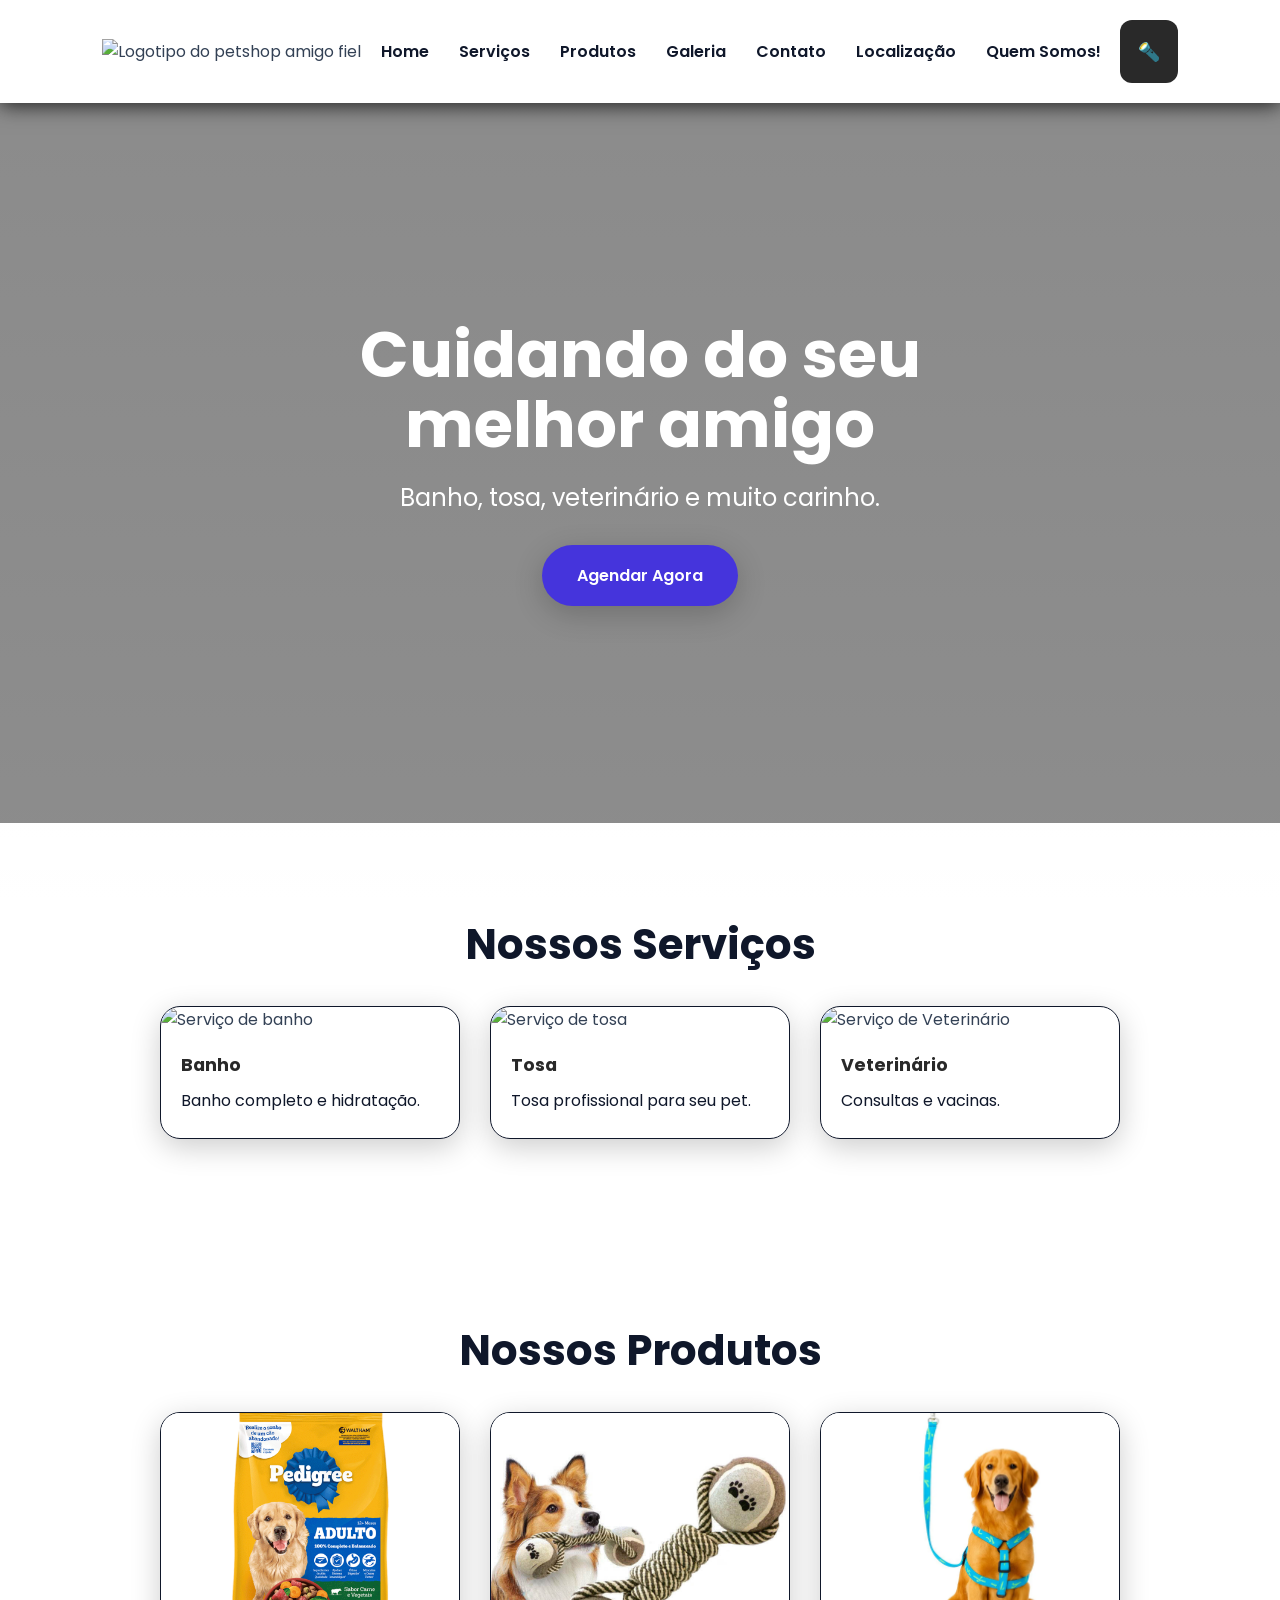
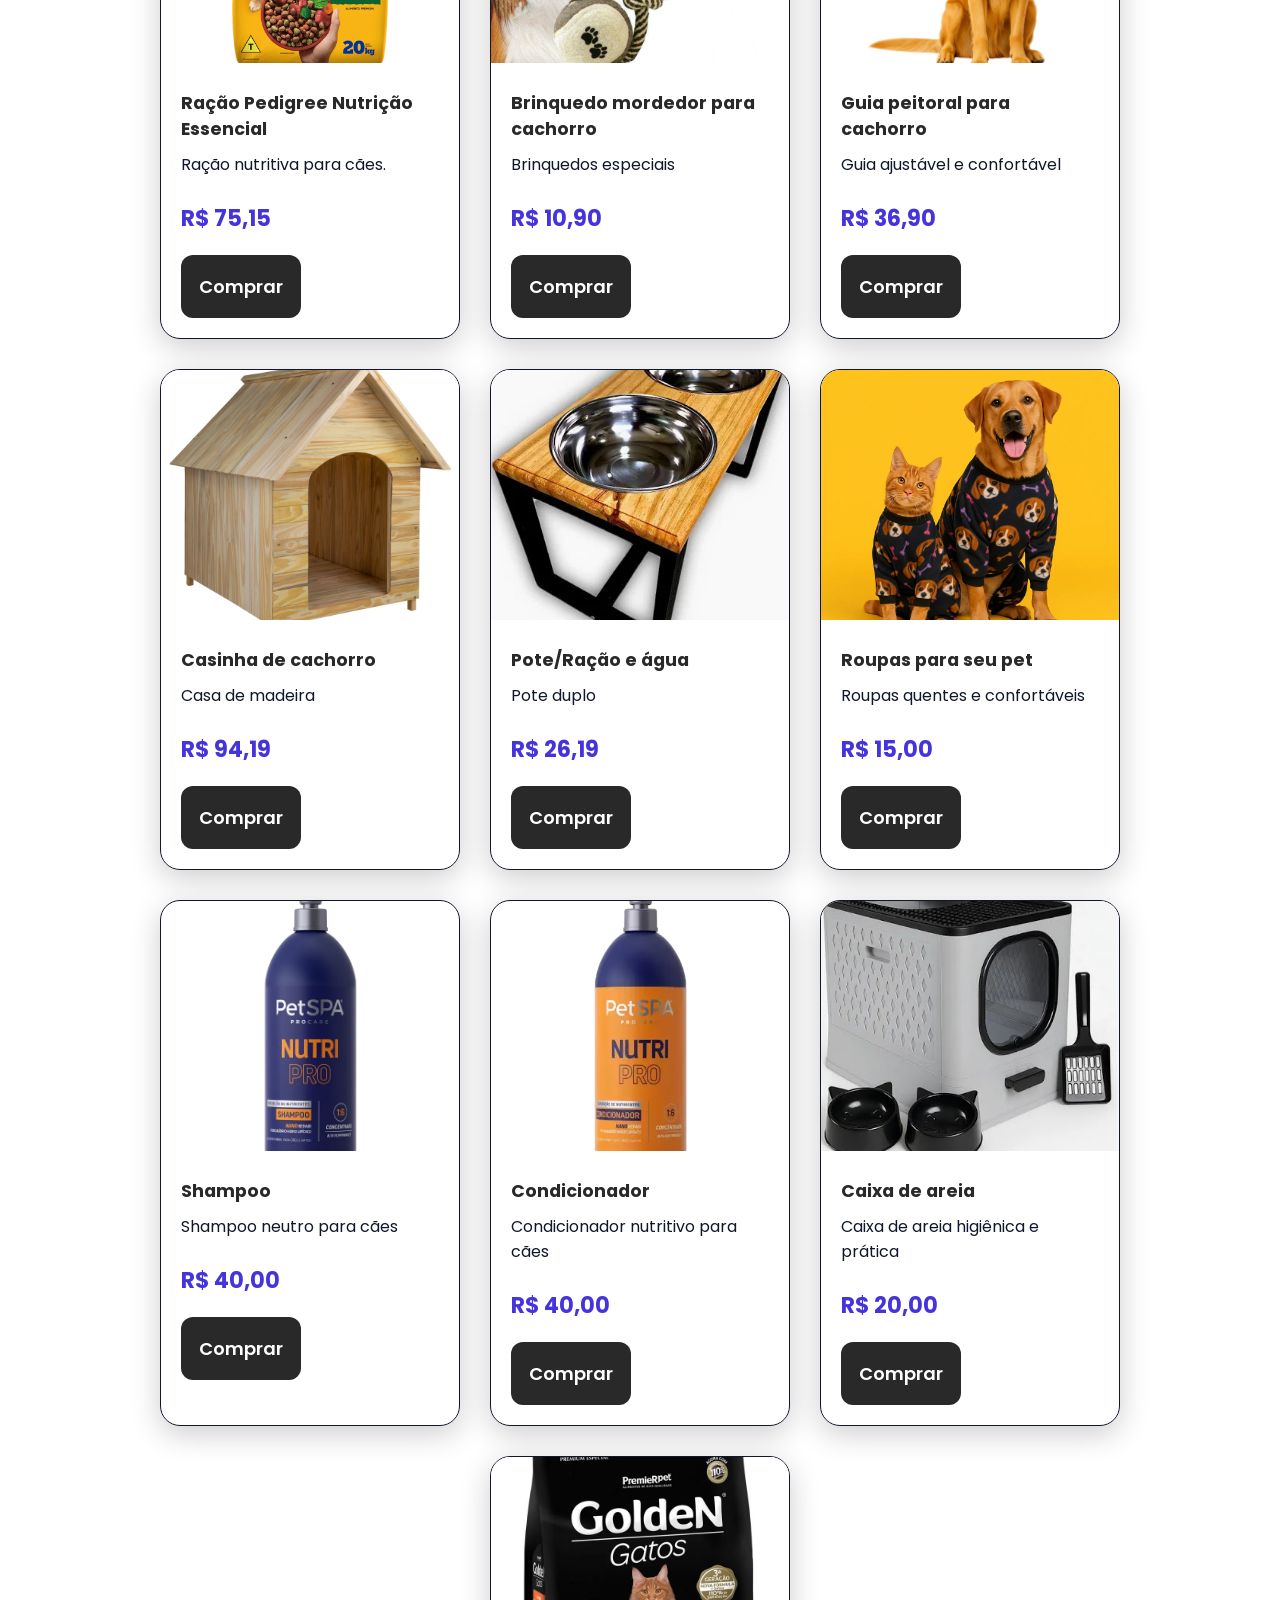
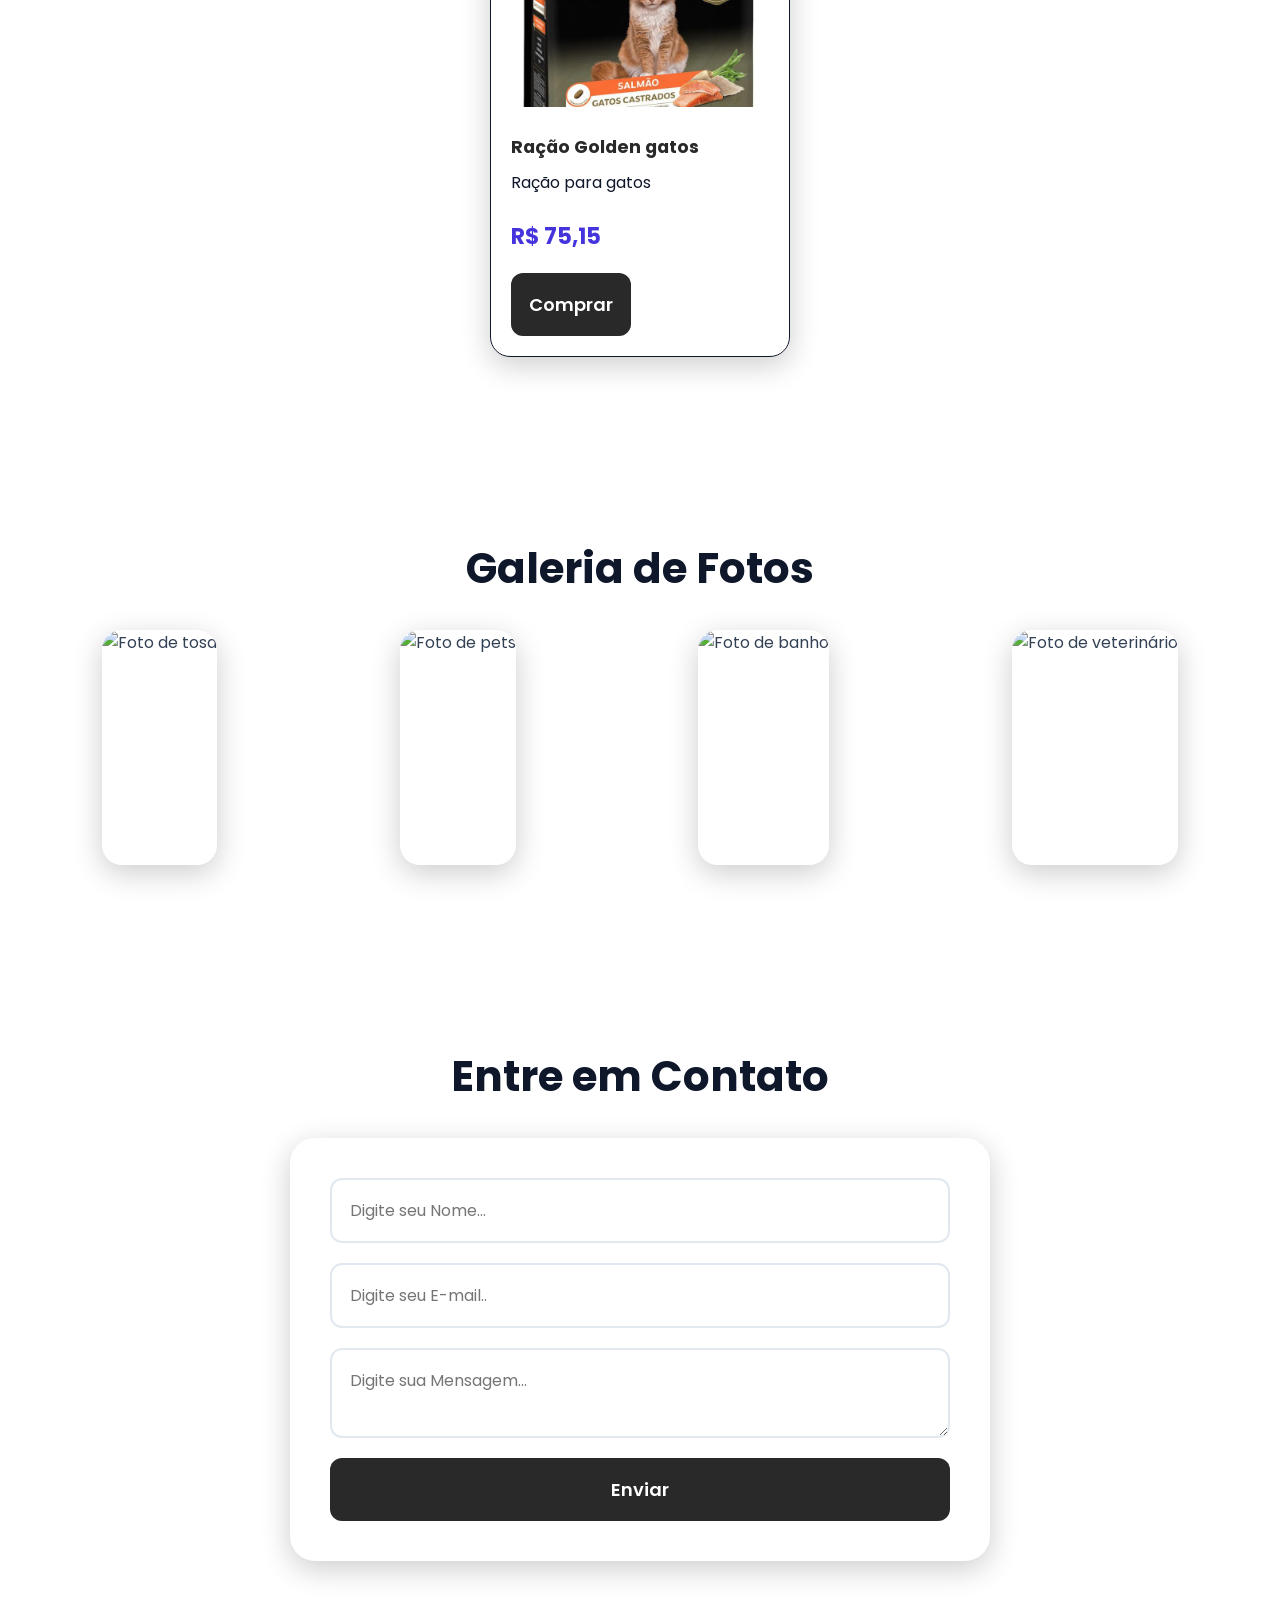
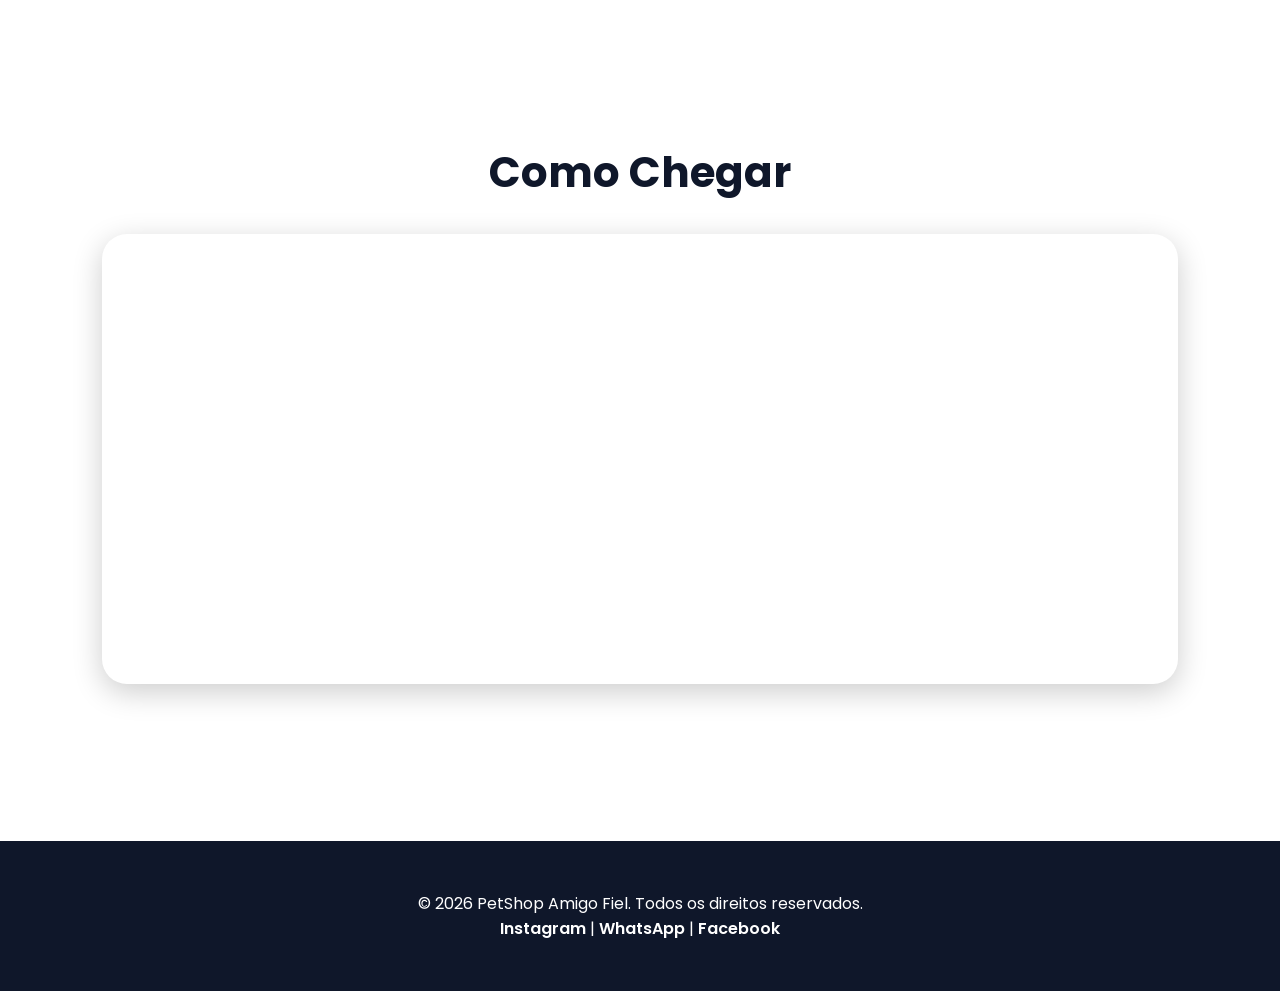
==== commit c34a9eb0: "Finalização do site PetShop" ====
--- a/index.html
+++ b/index.html
@@ -29,6 +29,7 @@
       <a href="#localizacao">Localização</a>
       <a href="sobre.html">Quem Somos!</a>
     </nav>
+    <button id="tema-btn">🔦</button>
   </header>
 
   <!-- HERO -->
--- a/css/style.css
+++ b/css/style.css
@@ -8,6 +8,18 @@
   --radius: 20px;
 }
 
+@media (prefers-color-scheme: dark){
+  :root {
+  --primaria: #292929;
+  --secundaria: #4534dc;
+  --escuro: #0f172a;
+  --claro: #ffffff;
+  --texto: #334155;
+  --sombra: 0 8px 30px rgba(0, 0, 0, 0.2);
+  --radius: 20px;
+}
+}
+
 * {
   margin: 0;
   padding: 0;
@@ -220,7 +232,7 @@
 }
 
 button:hover {
-  background: #3c43c4;
+  background: #020aa6;
 }
 /* RODAPE */
 footer {
@@ -318,4 +330,11 @@
 
 .sobre-box p {
   margin-bottom: 20px;
+}
+
+.topo-sobre {
+  padding: 100px 20px 60px;
+  text-align: center;
+  background: linear-gradient(135deg, #865af4, #3524f6);
+  color: white;
 }
